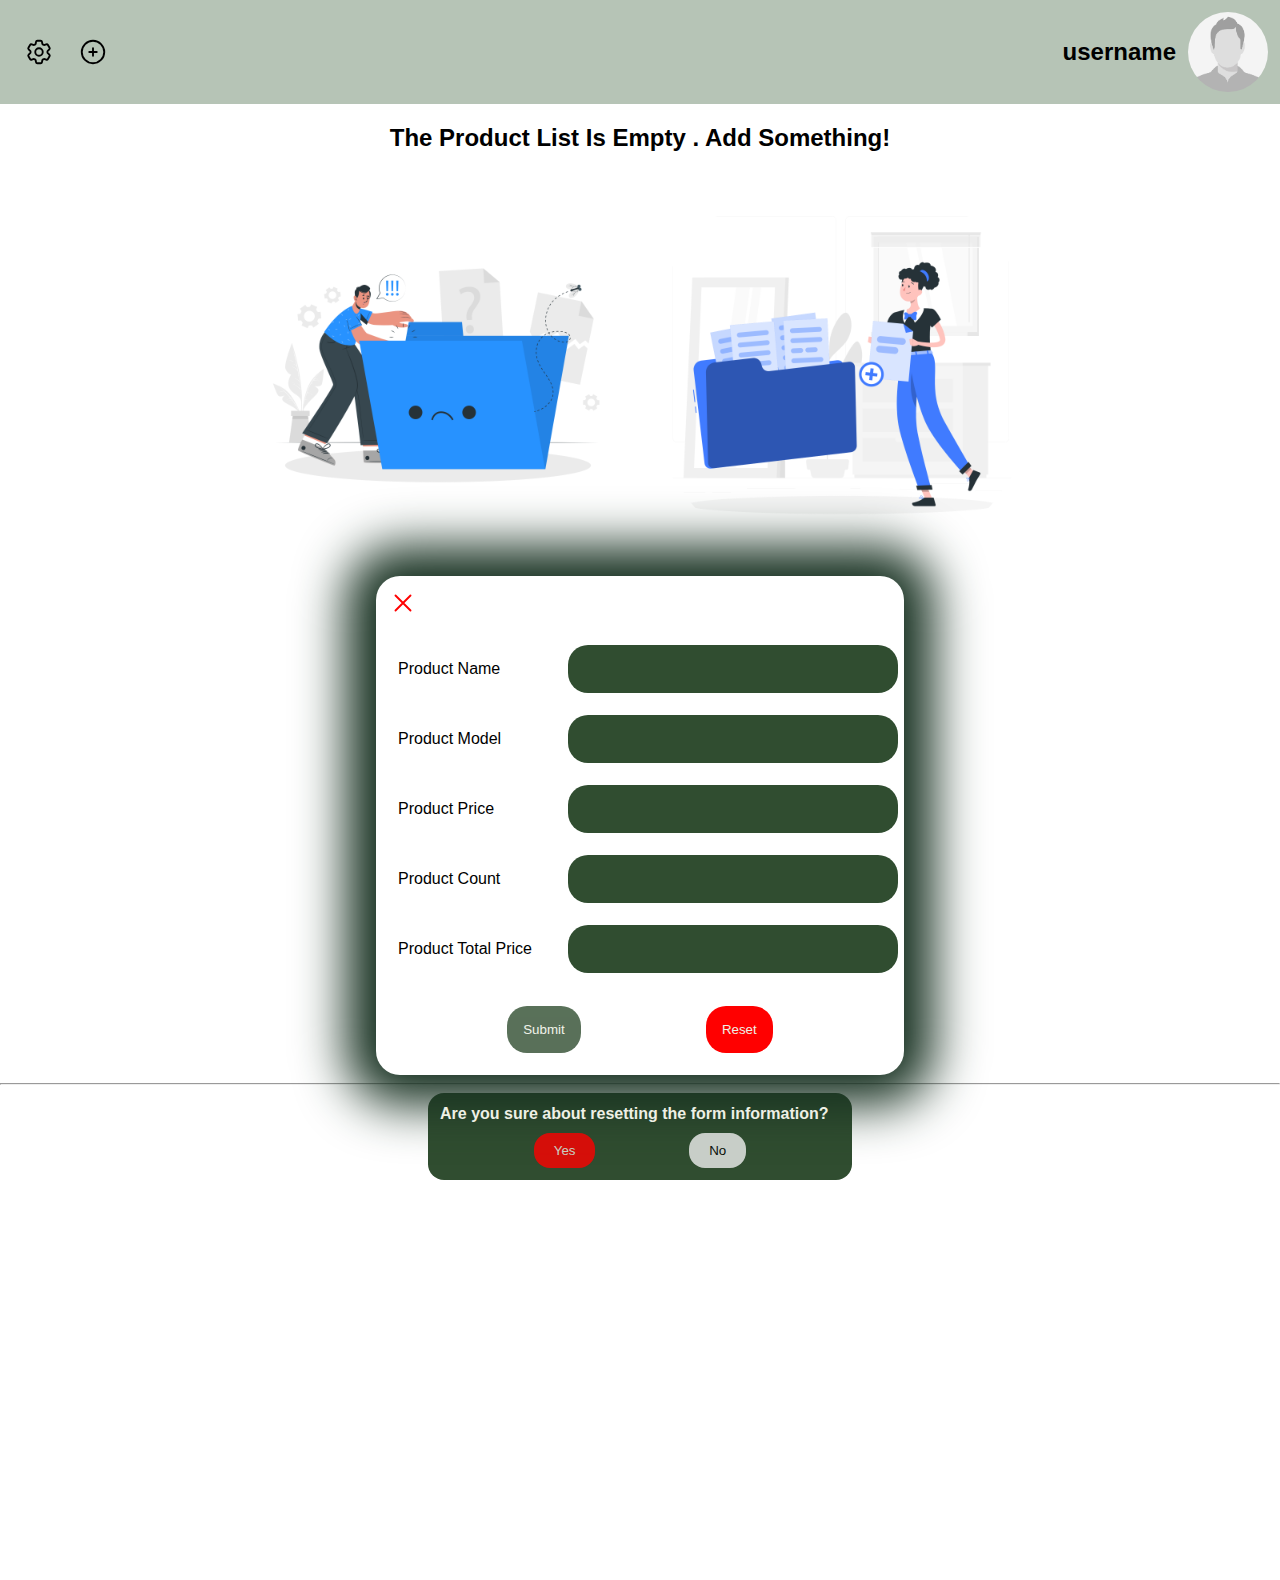
==== user-interface/index.html @ 66d2bca2 "update files" ====
<!DOCTYPE html>
<html lang="en">
  <head>
    <meta charset="UTF-8" />
    <meta name="viewport" content="width=device-width, initial-scale=1.0" />
    <link rel="stylesheet" href="main.css" />
    <title>User Panel</title>
  </head>
  <body>
    <div id="overlay"></div>
    <div class="header">
      <div>
        <h2>username</h2>
        <img src="/img/noimg.png" alt="profile" />
      </div>

      <div class="svgsHeader">
        <svg
          id="icon-settings"
          xmlns="http://www.w3.org/2000/svg"
          fill="none"
          viewBox="0 0 24 24"
          stroke-width="1.5"
          stroke="currentColor"
          class="w-6 h-6"
        >
          <path
            stroke-linecap="round"
            stroke-linejoin="round"
            d="M9.594 3.94c.09-.542.56-.94 1.11-.94h2.593c.55 0 1.02.398 1.11.94l.213 1.281c.063.374.313.686.645.87.074.04.147.083.22.127.325.196.72.257 1.075.124l1.217-.456a1.125 1.125 0 0 1 1.37.49l1.296 2.247a1.125 1.125 0 0 1-.26 1.431l-1.003.827c-.293.241-.438.613-.43.992a7.723 7.723 0 0 1 0 .255c-.008.378.137.75.43.991l1.004.827c.424.35.534.955.26 1.43l-1.298 2.247a1.125 1.125 0 0 1-1.369.491l-1.217-.456c-.355-.133-.75-.072-1.076.124a6.47 6.47 0 0 1-.22.128c-.331.183-.581.495-.644.869l-.213 1.281c-.09.543-.56.94-1.11.94h-2.594c-.55 0-1.019-.398-1.11-.94l-.213-1.281c-.062-.374-.312-.686-.644-.87a6.52 6.52 0 0 1-.22-.127c-.325-.196-.72-.257-1.076-.124l-1.217.456a1.125 1.125 0 0 1-1.369-.49l-1.297-2.247a1.125 1.125 0 0 1 .26-1.431l1.004-.827c.292-.24.437-.613.43-.991a6.932 6.932 0 0 1 0-.255c.007-.38-.138-.751-.43-.992l-1.004-.827a1.125 1.125 0 0 1-.26-1.43l1.297-2.247a1.125 1.125 0 0 1 1.37-.491l1.216.456c.356.133.751.072 1.076-.124.072-.044.146-.086.22-.128.332-.183.582-.495.644-.869l.214-1.28Z"
          />
          <path
            stroke-linecap="round"
            stroke-linejoin="round"
            d="M15 12a3 3 0 1 1-6 0 3 3 0 0 1 6 0Z"
          />
        </svg>

        <svg
          xmlns="http://www.w3.org/2000/svg"
          fill="none"
          viewBox="0 0 24 24"
          stroke-width="1.5"
          stroke="currentColor"
          class="w-6 h-6"
        >
          <path
            stroke-linecap="round"
            stroke-linejoin="round"
            d="M12 9v6m3-3H9m12 0a9 9 0 1 1-18 0 9 9 0 0 1 18 0Z"
          />
        </svg>
      </div>
    </div>
    <!-- ! Settings Window ------- -->

    <div class="settings">
      <ul>
        <svg
          xmlns="http://www.w3.org/2000/svg"
          fill="none"
          viewBox="0 0 24 24"
          stroke-width="1.5"
          stroke="currentColor"
          class="w-6 h-6 closeSettings"
          style="color: red"
        >
          <path
            stroke-linecap="round"
            stroke-linejoin="round"
            d="M6 18 18 6M6 6l12 12"
          />
        </svg>
        <li class="title">
          Colors Palet
          <ul>
            <li>Green</li>
            <li>Blue</li>
            <li>Orange</li>
            <li>red</li>
          </ul>
        </li>

        <li class="title">
          Fonts
          <ul>
            <li>Vazir</li>
            <li>serif</li>
            <li>sans-serif</li>
            <li>monospace</li>
          </ul>
        </li>
        <li class="title">
          Dark Mode
          <ul>
            <li>
              <svg
                xmlns="http://www.w3.org/2000/svg"
                fill="none"
                viewBox="0 0 24 24"
                stroke-width="1.5"
                stroke="currentColor"
                class="w-6 h-6"
              >
                <path
                  stroke-linecap="round"
                  stroke-linejoin="round"
                  d="M21.752 15.002A9.72 9.72 0 0 1 18 15.75c-5.385 0-9.75-4.365-9.75-9.75 0-1.33.266-2.597.748-3.752A9.753 9.753 0 0 0 3 11.25C3 16.635 7.365 21 12.75 21a9.753 9.753 0 0 0 9.002-5.998Z"
                />
              </svg>
            </li>

            <li>
              <svg
                xmlns="http://www.w3.org/2000/svg"
                fill="none"
                viewBox="0 0 24 24"
                stroke-width="1.5"
                stroke="currentColor"
                class="w-6 h-6"
              >
                <path
                  stroke-linecap="round"
                  stroke-linejoin="round"
                  d="M12 3v2.25m6.364.386-1.591 1.591M21 12h-2.25m-.386 6.364-1.591-1.591M12 18.75V21m-4.773-4.227-1.591 1.591M5.25 12H3m4.227-4.773L5.636 5.636M15.75 12a3.75 3.75 0 1 1-7.5 0 3.75 3.75 0 0 1 7.5 0Z"
                />
              </svg>
            </li>
          </ul>
        </li>
        <li class="title">
          <div class="flex">
            Log Out
            <svg
              xmlns="http://www.w3.org/2000/svg"
              fill="none"
              viewBox="0 0 24 24"
              stroke-width="1.5"
              stroke="currentColor"
              class="w-6 h-6"
            >
              <path
                stroke-linecap="round"
                stroke-linejoin="round"
                d="M15.75 9V5.25A2.25 2.25 0 0 0 13.5 3h-6a2.25 2.25 0 0 0-2.25 2.25v13.5A2.25 2.25 0 0 0 7.5 21h6a2.25 2.25 0 0 0 2.25-2.25V15m3 0 3-3m0 0-3-3m3 3H9"
              />
            </svg>
          </div>
        </li>
      </ul>
    </div>

    <div class="empty-show">
      <h2>The product list is empty . Add something!</h2>
      <img src="/img/No data-cuate.png" alt="add" />
      <img src="/img/Add files-rafiki.png" alt="add" />
    </div>

    <!-- ! Form ------- -->
    <div class="formDiv">
      <form action="#">
        <svg
          xmlns="http://www.w3.org/2000/svg"
          fill="none"
          viewBox="0 0 24 24"
          stroke-width="1.5"
          stroke="currentColor"
          class="w-6 h-6"
        >
          <path
            stroke-linecap="round"
            stroke-linejoin="round"
            d="M6 18 18 6M6 6l12 12"
          />
        </svg>
        <div class="product-inputs">
          <label for="name-Product">Product Name</label>
          <input type="text" name="name-Product" id="name-Product" />
        </div>
        <div class="product-inputs">
          <label for="model-Product">Product Model</label>
          <input type="text" name="model-Product" id="model-Product" />
        </div>
        <div class="product-inputs">
          <label for="price-Product">Product Price</label>
          <input type="text" name="price-Product" id="price-Product" />
        </div>
        <div class="product-inputs">
          <label for="count-Product">Product Count</label>
          <input type="text" name="count-Product" id="count-Product" />
        </div>
        <div class="product-inputs">
          <label class="noAllow">Product Total Price</label>
          <input type="text" name="total-Product" id="total-Product" />
        </div>
        <div class="product-inputs form-btns">
          <button type="submit" class="btn-form">Submit</button>
          <button type="reset" class="btn-form">Reset</button>
        </div>
      </form>
    </div>

    <hr />

    <!-- !----- Reset Window -->
    <div id="Reset-window">
      <h4>Are you sure about resetting the form information?</h4>
      <div>
        <button class="yes">Yes</button>
        <button class="no">No</button>
      </div>
    </div>

    <footer></footer>
    <script src="main.js"></script>
  </body>
</html>
---- user-interface/main.css ----
body {
  margin: 0;
  padding: 0;
  box-sizing: border-box;
  font-family: sans-serif;
}
:root {
  --green: #163020;
  --green2: #304d30;

  --white1: #b6c4b6;
  --white2: #eef0e5;
}

svg {
  font-size: 30px;
  width: 30px;
  cursor: pointer;
  margin: 12px;
}

.header {
  background-color: var(--white1);

  display: flex;
  align-items: center;
  justify-content: space-between;
  align-items: center;
  flex-direction: row-reverse;
  height: 80px;
  padding: 12px;

  h2 {
    display: inline;
    margin: 12px;
  }
  div {
    display: flex;

    align-items: center;
    justify-content: space-between;
  }
}

img {
  width: 80px;
  height: 80px;
  border-radius: 50%;
}

.settings {
  display: none;
  background-color: var(--green);
  color: var(--white1);
  width: 200px;
  margin: 2px 24px;
  border-radius: 30px;
  position: relative;
  z-index: 10;
}

li {
  width: 100%;
}

ul,
li {
  display: flex;
  flex-direction: column;
  align-items: center;
  justify-content: center;
  list-style-type: none;
  cursor: pointer;
  transition: all 0.3s ease;
  padding: 12px 0;
  text-align: start;
}

li > ul > li {
  display: block;
  flex-direction: column;
  justify-content: center;
  align-items: center;
}

ul > li > ul {
  display: none;
  position: absolute; /* Added */
  top: 4px; /* Added */
  left: 100%; /* Added */
  background-color: var(--green2); /* Adjusted */
  border-radius: 30px; /* Adjusted */
}

ul > li:hover {
  color: var(--white1);
  width: 100%;
}

ul > li:hover ul {
  display: block;
  padding: 12px;
  text-align: center;
}

ul > li > ul li:hover {
  color: red;
}

.flex {
  display: flex;
  align-items: center;
  justify-content: space-between;
}

footer {
  height: 400px;
}

/**----- Empty Div */

.empty-show {
  text-align: center;
  text-transform: capitalize;
  img {
    width: 400px;
    height: 400px;
  }
}

/*!------- Overlay  */
#overlay {
  position: fixed; /* Sit on top of the page content */
  display: none; /* Hidden by default */
  width: 100%; /* Full width (cover the whole page) */
  height: 100%; /* Full height (cover the whole page) */
  top: 0;
  left: 0;
  right: 0;
  bottom: 0;
  background-color: rgba(0, 0, 0, 0.1);
  backdrop-filter: blur(6px);

  z-index: 2; /* Specify a stack order in case you're using a different order for other elements */
  cursor: pointer; /* Add a pointer on hover */
}

/*!------- FORM  */

.formDiv {
  display: flex;
  justify-content: center;
  align-items: center;
  /* height: 100vh; */

  width: 600px;
  margin: auto;
  border-radius: 20px;
  svg {
    color: red;
  }
}

form div {
  padding: 10px 6px;
  display: flex;
  align-items: center;
  justify-content: space-between;
}

label {
  margin-right: 20px;
  cursor: pointer;
  padding: 16px;
  border-radius: 20px;
}

.form-btns {
  justify-content: space-evenly;
  margin: 12px 0;

  .btn-form {
    padding: 16px;
    cursor: pointer;
    border-radius: 20px;
    /* border: 0;
    outline: 0; */
  }
}

form * {
  border: 0;
  outline: 0;
}
form {
  box-shadow: 0px 0px 50px 30px var(--green);
  border-radius: 24px;
}
form input {
  background-color: var(--green2);
  color: var(--white2);
  padding: 10px;
  border-radius: 20px;
  font-size: 24px;
}

button[type='submit'] {
  background-color: var(--green2);
  opacity: 0.8;
  color: var(--white2);
  transition: all 0.3s ease;

  &:hover {
    opacity: 1;
  }
}
button[type='reset'] {
  background-color: red;
  color: var(--white2);
  transition: all 0.3s ease;
  &:hover {
    opacity: 0.8;
  }
}

#total-Product {
  pointer-events: none;
  cursor: not-allowed;
}

.noAllow {
  cursor: not-allowed;
  &:hover {
    cursor: not-allowed;
  }
}

/*!----- Reset Window */
#Reset-window {
  width: 400px;
  margin: auto;
  border-radius: 16px;
  background-color: var(--green2);
  padding: 12px;
}

#Reset-window h4 {
  margin: 0 0 10px 0;
  color: var(--white2);
}

#Reset-window div {
  display: flex;
  align-items: center;
  justify-content: space-evenly;
}

#Reset-window button {
  padding: 10px 20px;
  border-radius: 16px;
  border: 0;
  outline: 0;
  cursor: pointer;
  transition: all 0.2s ease;
}
#Reset-window .yes {
  background-color: red;
  opacity: 0.8;
  color: var(--white2);

  &:hover {
    opacity: 1;
  }
}
#Reset-window .no {
  opacity: 0.8;
  &:hover {
    opacity: 1;
  }
}
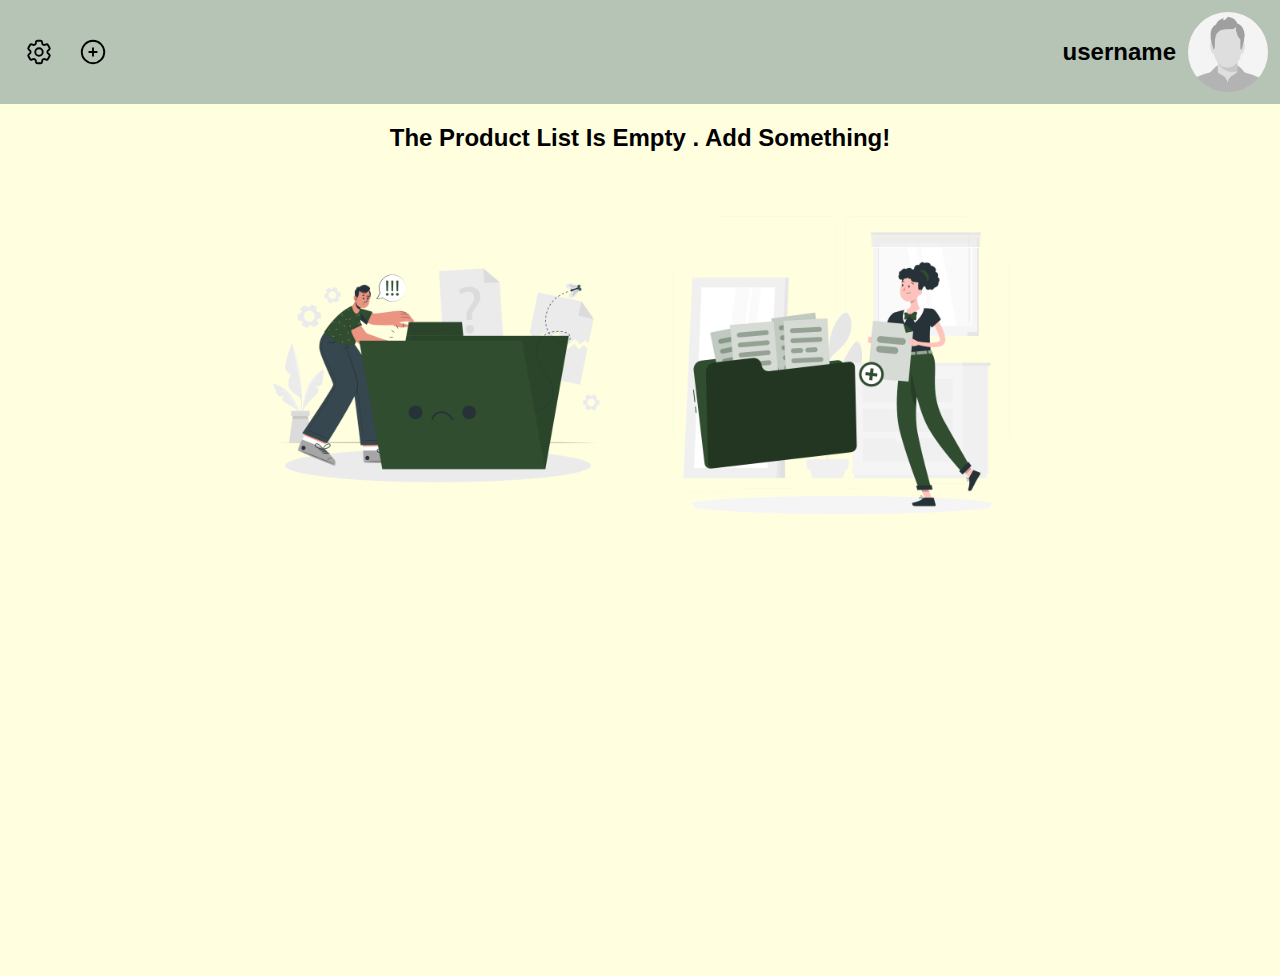
==== commit 141f0e5d: "update files - complete settings box js" ====
--- a/user-interface/index.html
+++ b/user-interface/index.html
@@ -7,7 +7,6 @@
     <title>User Panel</title>
   </head>
   <body>
-    <div id="overlay"></div>
     <div class="header">
       <div>
         <h2>username</h2>
@@ -74,20 +73,20 @@
         <li class="title">
           Colors Palet
           <ul>
-            <li>Green</li>
-            <li>Blue</li>
-            <li>Orange</li>
-            <li>red</li>
+            <li class="color-palet" data-color="Green">Green</li>
+            <li class="color-palet" data-color="Blue">Blue</li>
+            <li class="color-palet" data-color="Orange">Orange</li>
+            <li class="color-palet" data-color="Red">Red</li>
           </ul>
         </li>
 
         <li class="title">
           Fonts
           <ul>
-            <li>Vazir</li>
-            <li>serif</li>
-            <li>sans-serif</li>
-            <li>monospace</li>
+            <li class="li-font" data-font="Vazir">Vazir</li>
+            <li class="li-font" data-font="serif">serif</li>
+            <li class="li-font" data-font="sans-serif">sans-serif</li>
+            <li class="li-font" data-font="monospace">monospace</li>
           </ul>
         </li>
         <li class="title">
@@ -101,6 +100,7 @@
                 stroke-width="1.5"
                 stroke="currentColor"
                 class="w-6 h-6"
+                id="moon-icon"
               >
                 <path
                   stroke-linecap="round"
@@ -118,6 +118,7 @@
                 stroke-width="1.5"
                 stroke="currentColor"
                 class="w-6 h-6"
+                id="sun-icon"
               >
                 <path
                   stroke-linecap="round"
@@ -128,7 +129,7 @@
             </li>
           </ul>
         </li>
-        <li class="title">
+        <li class="title" id="log-out-icon">
           <div class="flex">
             Log Out
             <svg
@@ -152,8 +153,12 @@
 
     <div class="empty-show">
       <h2>The product list is empty . Add something!</h2>
-      <img src="/img/No data-cuate.png" alt="add" />
-      <img src="/img/Add files-rafiki.png" alt="add" />
+      <img src="/img/No-data-cuate-green.png" alt="add" class="changer-img" />
+      <img
+        src="/img/Add-files-rafiki-green.png"
+        alt="add"
+        class="changer-img"
+      />
     </div>
 
     <!-- ! Form ------- -->
@@ -200,17 +205,44 @@
       </form>
     </div>
 
-    <hr />
-
     <!-- !----- Reset Window -->
     <div id="Reset-window">
-      <h4>Are you sure about resetting the form information?</h4>
+      <h4 class="message-Window">
+        Are you sure about resetting the form information?
+      </h4>
       <div>
         <button class="yes">Yes</button>
         <button class="no">No</button>
       </div>
     </div>
 
+    <!--! ---- Product List  -->
+
+    <table>
+      <tr>
+        <th>row</th>
+        <th>name</th>
+        <th>model</th>
+        <th>fi</th>
+        <th>count</th>
+        <th>total price</th>
+        <th colspan="3">action</th>
+      </tr>
+
+      <tr>
+        <td>1</td>
+        <td>S24</td>
+        <td>2024</td>
+        <td>70_000_000</td>
+        <td>10</td>
+        <td>700_000_000</td>
+        <td id="btn-delete-tab">Delete</td>
+        <td id="btn-edit-tab">Edit</td>
+        <td id="btn-sell-tab">Sell</td>
+      </tr>
+    </table>
+
+    <div id="overlay"></div>
     <footer></footer>
     <script src="main.js"></script>
   </body>
--- a/user-interface/main.css
+++ b/user-interface/main.css
@@ -1,16 +1,35 @@
+@font-face {
+  font-family: 'vazir';
+  src: url(/fonts/vazir-font/Vazir-Medium.woff);
+  src: url(/fonts/vazir-font/Vazir-Medium.woff2);
+  src: url(/fonts/vazir-font/Vazir-Medium.ttf);
+}
+
 body {
   margin: 0;
   padding: 0;
   box-sizing: border-box;
   font-family: sans-serif;
+  transition: all 0.2s ease-in-out;
+  background-color: #ffffe0;
 }
 :root {
   --green: #163020;
   --green2: #304d30;
 
+  --blue:#525497;
+  --blue2:#7381dd;
+  --orange:#F14E10;
+  --orange2:#F5723D;
+  --red:#D31515,
+  --red2:#FF2323 ;
+
+
   --white1: #b6c4b6;
   --white2: #eef0e5;
 }
+
+
 
 svg {
   font-size: 30px;
@@ -130,25 +149,24 @@
 
 /*!------- Overlay  */
 #overlay {
-  position: fixed; /* Sit on top of the page content */
-  display: none; /* Hidden by default */
-  width: 100%; /* Full width (cover the whole page) */
-  height: 100%; /* Full height (cover the whole page) */
+  position: fixed;
+  display: none;
+  width: 100%;
+  height: 100%;
   top: 0;
   left: 0;
   right: 0;
   bottom: 0;
   background-color: rgba(0, 0, 0, 0.1);
   backdrop-filter: blur(6px);
-
-  z-index: 2; /* Specify a stack order in case you're using a different order for other elements */
-  cursor: pointer; /* Add a pointer on hover */
+  z-index: 2;
+  cursor: pointer;
 }
 
 /*!------- FORM  */
 
 .formDiv {
-  display: flex;
+  display: none; /* Must Flex To Visible*/
   justify-content: center;
   align-items: center;
   /* height: 100vh; */
@@ -237,12 +255,19 @@
 
 /*!----- Reset Window */
 #Reset-window {
+  position: absolute;
+  display: none;
   width: 400px;
   margin: auto;
   border-radius: 16px;
   background-color: var(--green2);
   padding: 12px;
-}
+  z-index: 3; /* بیشتر از overlay */
+  top: 10px;
+  left: 50%;
+  transform: translateX(-50%);
+}
+
 
 #Reset-window h4 {
   margin: 0 0 10px 0;
@@ -278,3 +303,58 @@
     opacity: 1;
   }
 }
+
+/*!--------- Table   */
+table {
+  
+  width: 100%;
+  padding: 12px;
+  margin: 4px auto;
+  display: none;
+  flex-wrap: wrap;
+  align-items: center;
+  justify-content: space-around;
+  text-align: center;
+  border-collapse: collapse;
+}
+
+th,
+td {
+  border: 1px solid #000;
+
+  padding: 12px;
+  flex: auto;
+  min-width: 100px;
+  transition: all 0.2s ease;
+}
+
+tr {
+  cursor: pointer;
+  transition: all 0.2s ease;
+  border-bottom: 1px solid #000;
+}
+
+tr:not(:first-child):hover {
+  background-color: var(--green2);
+  color: var(--white2);
+}
+
+#btn-delete-tab:hover {
+  background-color: rgb(235, 97, 97);
+  color: #000;
+}
+#btn-edit-tab:hover {
+  background-color: rgb(233, 233, 62);
+  color: #000;
+}
+#btn-sell-tab:hover {
+  background-color: lightgreen;
+  color: #000;
+}
+
+/* Dark mode --------- */
+.dark{
+  background-color: #282A3A;
+  color: var(--white2);
+  border-bottom: 1px solid var(--white1);
+}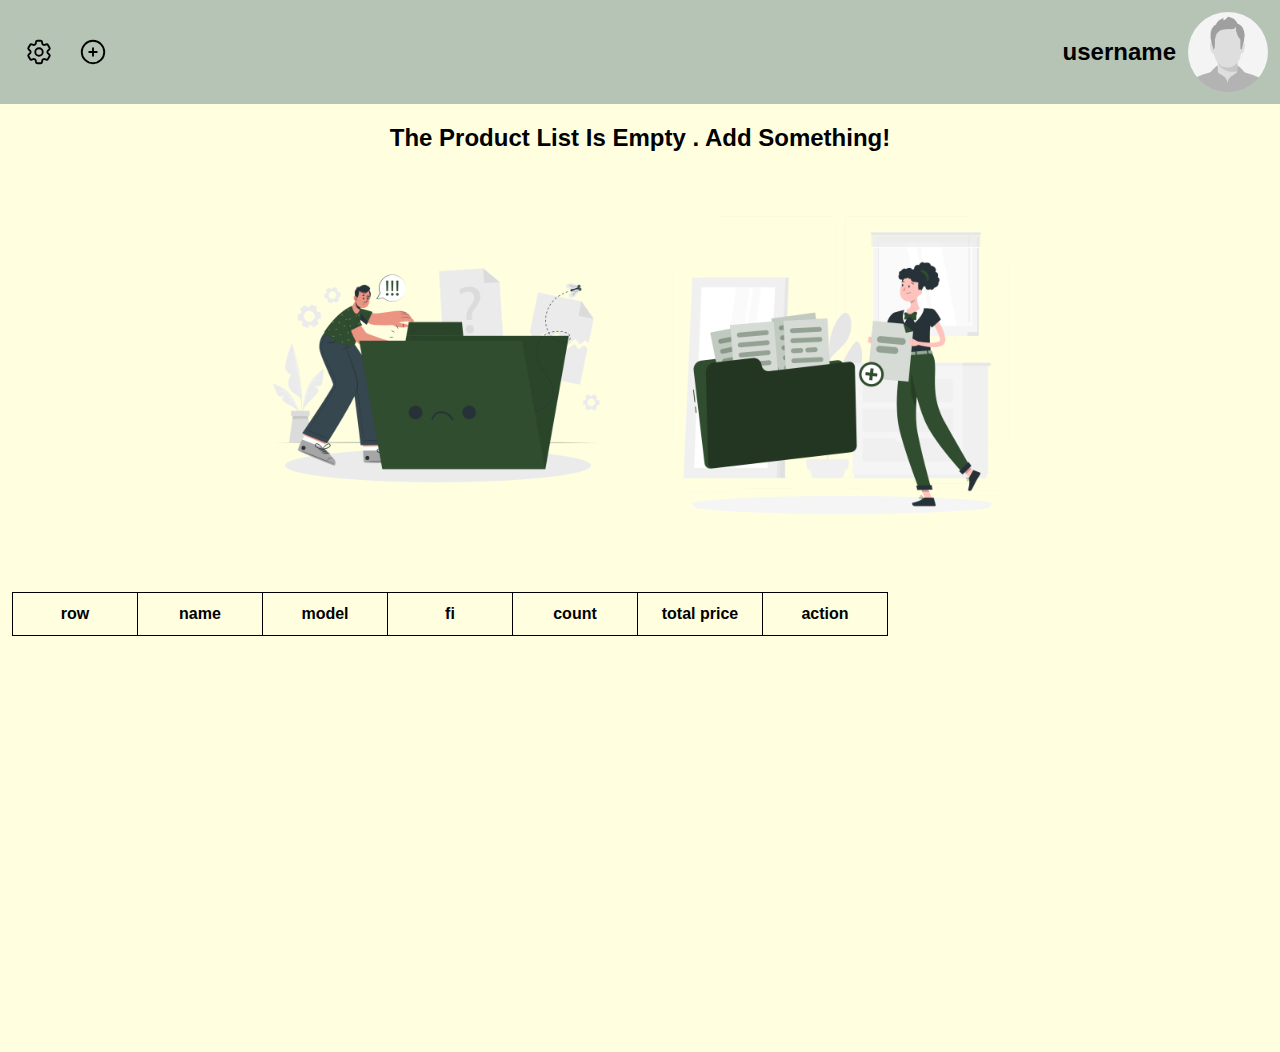
==== commit f6c4ca40: "add create table - but we have some bug ! :/" ====
--- a/user-interface/index.html
+++ b/user-interface/index.html
@@ -42,6 +42,7 @@
           stroke-width="1.5"
           stroke="currentColor"
           class="w-6 h-6"
+          id="add-icon"
         >
           <path
             stroke-linecap="round"
@@ -171,6 +172,7 @@
           stroke-width="1.5"
           stroke="currentColor"
           class="w-6 h-6"
+          id="closeIcon"
         >
           <path
             stroke-linecap="round"
@@ -229,7 +231,7 @@
         <th colspan="3">action</th>
       </tr>
 
-      <tr>
+      <!-- <tr>
         <td>1</td>
         <td>S24</td>
         <td>2024</td>
@@ -239,11 +241,12 @@
         <td id="btn-delete-tab">Delete</td>
         <td id="btn-edit-tab">Edit</td>
         <td id="btn-sell-tab">Sell</td>
-      </tr>
+      </tr> -->
     </table>
 
     <div id="overlay"></div>
     <footer></footer>
     <script src="main.js"></script>
+    <script src="dom.js"></script>
   </body>
 </html>
--- a/user-interface/main.css
+++ b/user-interface/main.css
@@ -172,7 +172,7 @@
   /* height: 100vh; */
 
   width: 600px;
-  margin: auto;
+  margin: 3rem auto;
   border-radius: 20px;
   svg {
     color: red;
@@ -310,7 +310,7 @@
   width: 100%;
   padding: 12px;
   margin: 4px auto;
-  display: none;
+  display: block;
   flex-wrap: wrap;
   align-items: center;
   justify-content: space-around;
